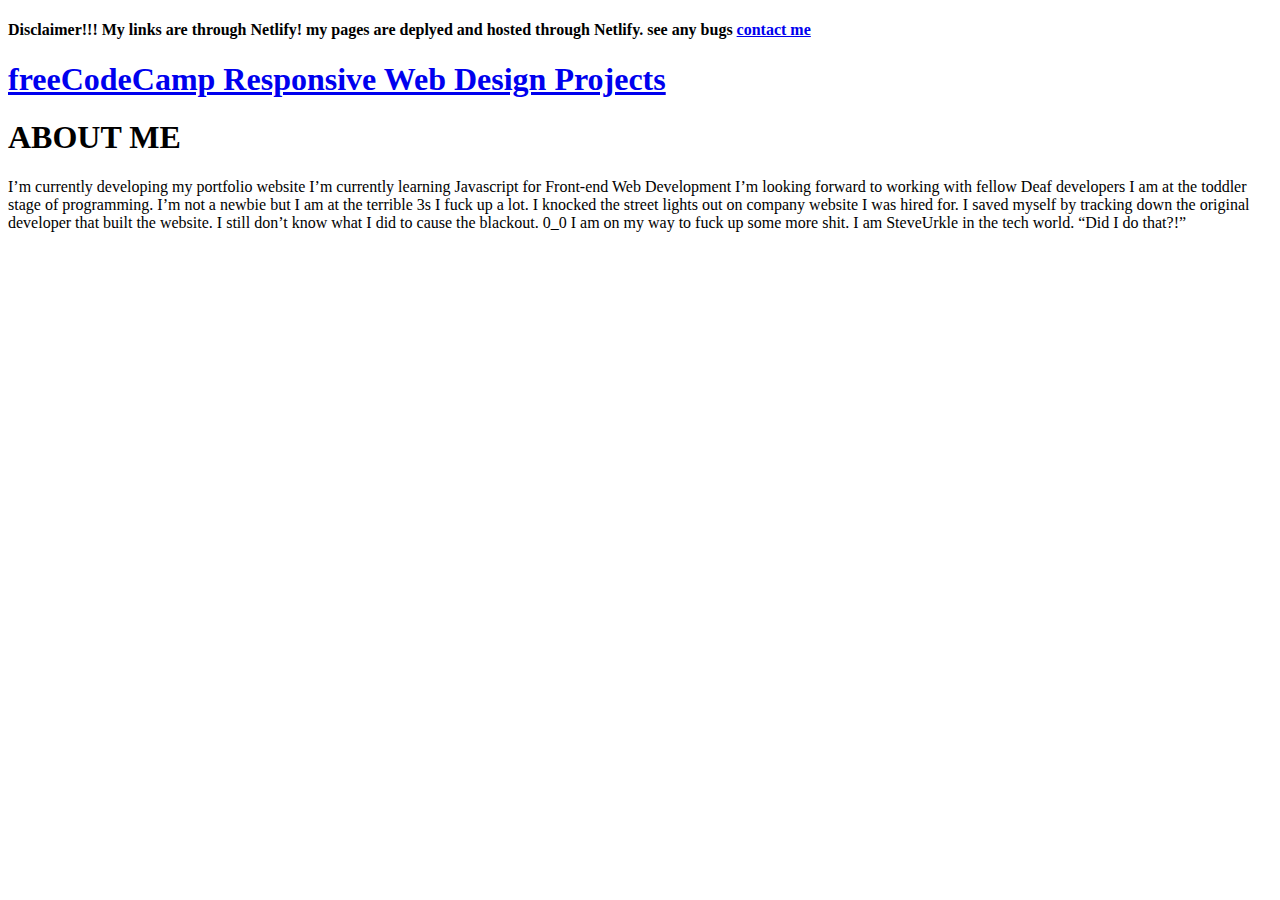
==== nav/aboutme.html @ 9b5614e0 "Summary" ====
<!DOCTYPE html>
<html lang="en">
    <head>
        <meta charset="UTF-8">
        <meta name="viewport" content="width=device-width, initial-scale=1.0">
        <meta name="description" content="About Me">
        <title>About Destiny O'Connor</title>
        <link rel="stylesheet" href="/css/magic.css">
    </head>

    <body>
        <h4>Disclaimer!!! My links are through Netlify! my pages are deplyed and hosted through Netlify. see any bugs <a href="mailto:destinymoconnor@gmail.com?">contact me</a></h4>
<h1><a href="https://glittery-banoffee-a56451.netlify.app/">freeCodeCamp Responsive Web Design Projects</a></h1>

<H1>ABOUT ME</H1>
<p>I’m currently developing my portfolio website

    I’m currently learning Javascript for Front-end Web Development  
    
    I’m looking forward to working with fellow Deaf developers 
    
    I am at the toddler stage of programming. I’m not a newbie but I am at the terrible 3s I fuck up a lot. 
    I knocked the street lights out on company website I was hired for. I saved myself by tracking down 
    the original developer that built the website. I still don’t know what I did to cause the blackout. 
    0_0 I am on my way to fuck up some more shit. I am SteveUrkle in the tech world. “Did I do that?!”</p>
    </body>
</html>
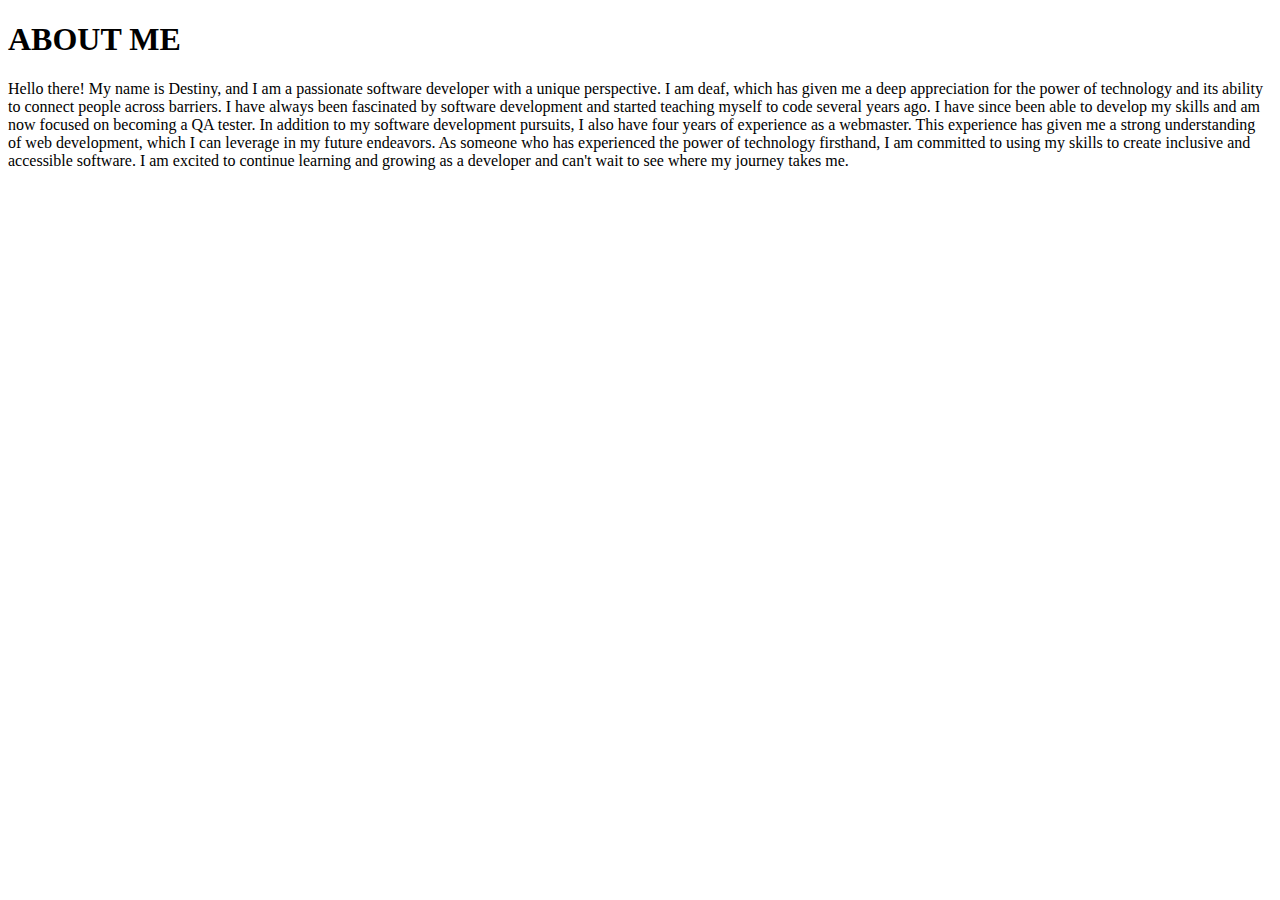
==== commit fcc2bc13: "Update style.css" ====
--- a/nav/aboutme.html
+++ b/nav/aboutme.html
@@ -5,23 +5,19 @@
         <meta name="viewport" content="width=device-width, initial-scale=1.0">
         <meta name="description" content="About Me">
         <title>About Destiny O'Connor</title>
-        <link rel="stylesheet" href="/css/magic.css">
+        <link rel="stylesheet" href="/css/Index.scss">
     </head>
 
     <body>
-        <h4>Disclaimer!!! My links are through Netlify! my pages are deplyed and hosted through Netlify. see any bugs <a href="mailto:destinymoconnor@gmail.com?">contact me</a></h4>
-<h1><a href="https://glittery-banoffee-a56451.netlify.app/">freeCodeCamp Responsive Web Design Projects</a></h1>
-
-<H1>ABOUT ME</H1>
-<p>I’m currently developing my portfolio website
-
-    I’m currently learning Javascript for Front-end Web Development  
+<h1>ABOUT ME</h1>
+<p>Hello there! My name is Destiny, and I am a passionate software developer with a unique perspective. 
+    I am deaf, which has given me a deep appreciation for the power of technology and its ability to connect people across barriers.
+    I have always been fascinated by software development and started teaching myself to code several years ago. 
+    I have since been able to develop my skills and am now focused on becoming a QA tester.
+    In addition to my software development pursuits, I also have four years of experience as a webmaster. 
+    This experience has given me a strong understanding of web development, which I can leverage in my future endeavors.
+    As someone who has experienced the power of technology firsthand, I am committed to using my skills to create inclusive and accessible software. 
+    I am excited to continue learning and growing as a developer and can't wait to see where my journey takes me.</p>
     
-    I’m looking forward to working with fellow Deaf developers 
-    
-    I am at the toddler stage of programming. I’m not a newbie but I am at the terrible 3s I fuck up a lot. 
-    I knocked the street lights out on company website I was hired for. I saved myself by tracking down 
-    the original developer that built the website. I still don’t know what I did to cause the blackout. 
-    0_0 I am on my way to fuck up some more shit. I am SteveUrkle in the tech world. “Did I do that?!”</p>
     </body>
 </html>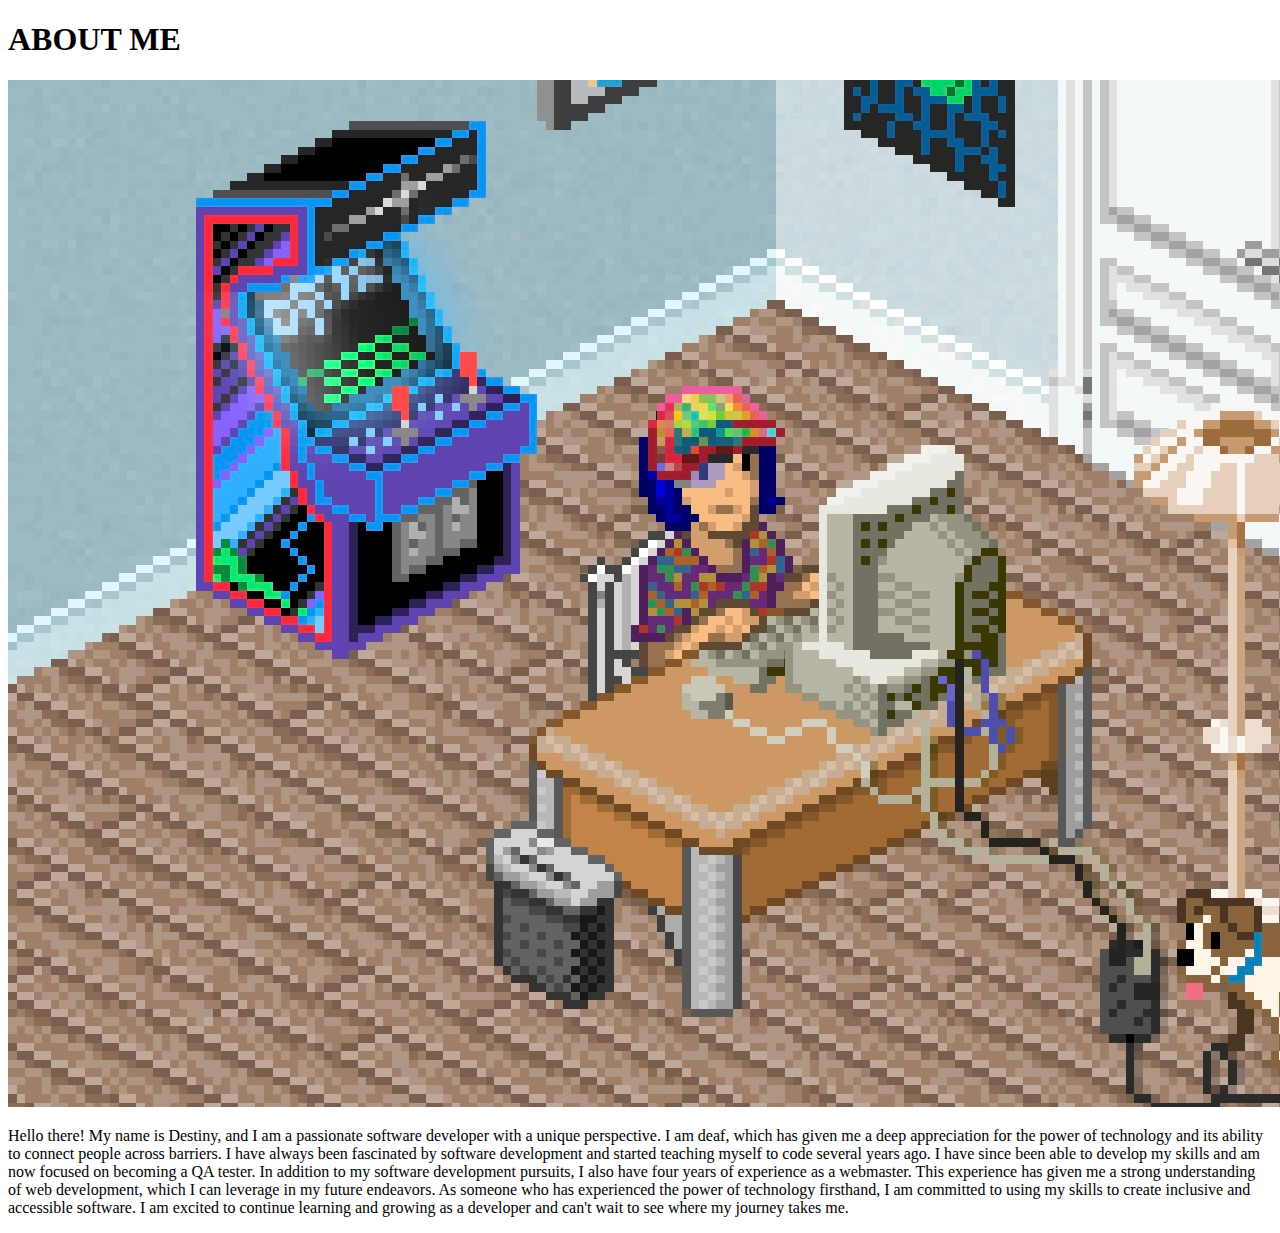
==== commit a477611f: "Summary" ====
--- a/nav/aboutme.html
+++ b/nav/aboutme.html
@@ -5,12 +5,13 @@
         <meta name="viewport" content="width=device-width, initial-scale=1.0">
         <meta name="description" content="About Me">
         <title>About Destiny O'Connor</title>
-        <link rel="stylesheet" href="/css/Index.scss">
+        <link rel="stylesheet" href="/css/index.css">
     </head>
 
-    <body>
+<body>
 <h1>ABOUT ME</h1>
-<p>Hello there! My name is Destiny, and I am a passionate software developer with a unique perspective. 
+<img class="icon" src="/images/icon1.jpeg">
+<p class="destiny">Hello there! My name is Destiny, and I am a passionate software developer with a unique perspective. 
     I am deaf, which has given me a deep appreciation for the power of technology and its ability to connect people across barriers.
     I have always been fascinated by software development and started teaching myself to code several years ago. 
     I have since been able to develop my skills and am now focused on becoming a QA tester.
@@ -18,6 +19,5 @@
     This experience has given me a strong understanding of web development, which I can leverage in my future endeavors.
     As someone who has experienced the power of technology firsthand, I am committed to using my skills to create inclusive and accessible software. 
     I am excited to continue learning and growing as a developer and can't wait to see where my journey takes me.</p>
-    
-    </body>
+ </body>
 </html>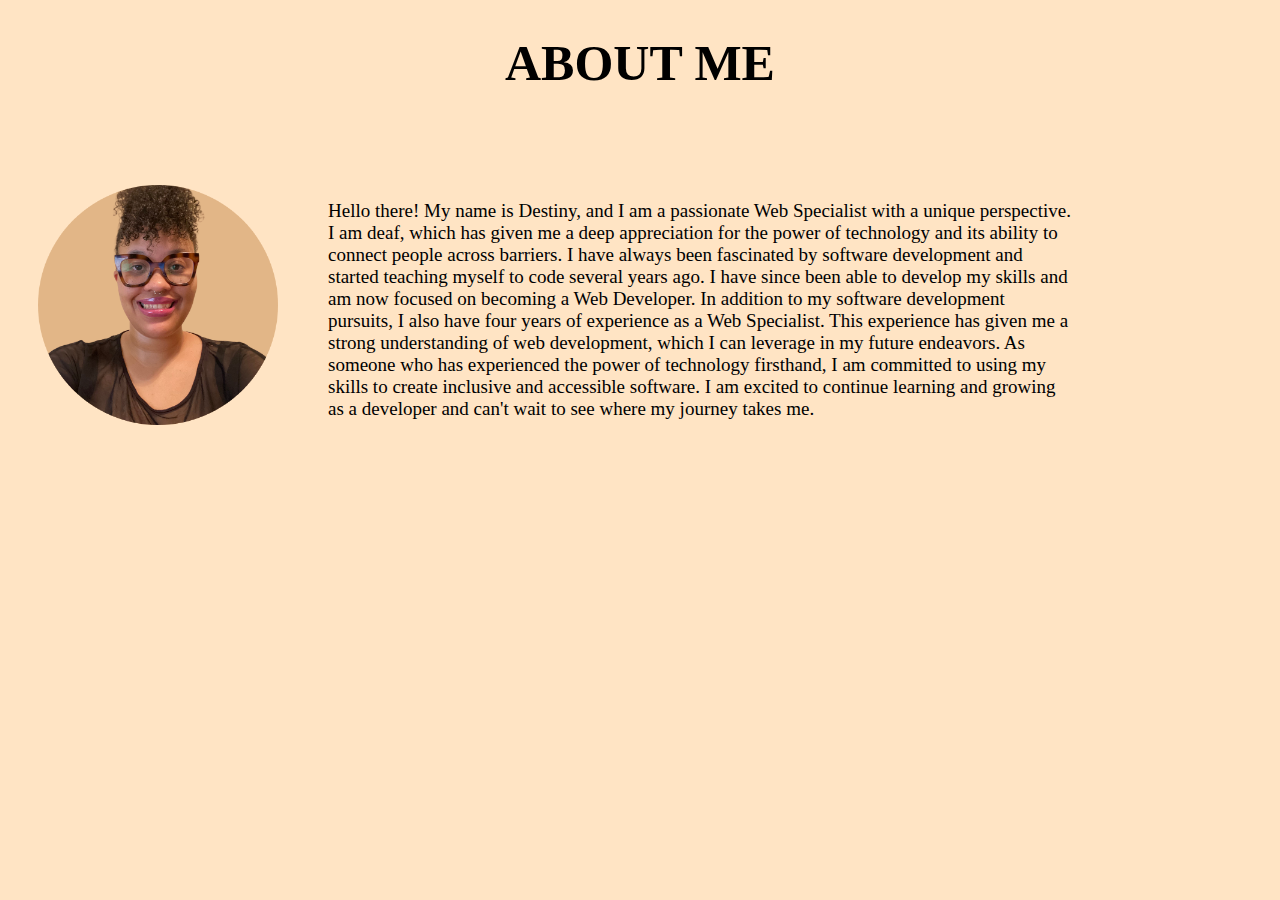
==== commit d1d067c3: "Summary" ====
--- a/nav/aboutme.html
+++ b/nav/aboutme.html
@@ -9,15 +9,29 @@
     </head>
 
 <body>
+<main>
 <h1>ABOUT ME</h1>
-<img class="icon" src="/images/icon1.jpeg">
-<p class="destiny">Hello there! My name is Destiny, and I am a passionate software developer with a unique perspective. 
-    I am deaf, which has given me a deep appreciation for the power of technology and its ability to connect people across barriers.
-    I have always been fascinated by software development and started teaching myself to code several years ago. 
-    I have since been able to develop my skills and am now focused on becoming a QA tester.
-    In addition to my software development pursuits, I also have four years of experience as a webmaster. 
-    This experience has given me a strong understanding of web development, which I can leverage in my future endeavors.
-    As someone who has experienced the power of technology firsthand, I am committed to using my skills to create inclusive and accessible software. 
-    I am excited to continue learning and growing as a developer and can't wait to see where my journey takes me.</p>
+<div class="container">
+   
+    <div class="profileicon">
+        <img src="/images/profileicon.png" alt="profile icon">
+    </div>
+
+    <div class="profiletext">
+        <p>Hello there! My name is Destiny, and I am a passionate Web Specialist with a unique perspective. 
+            I am deaf, which has given me a deep appreciation for the power of technology and its ability to connect people across barriers.
+            I have always been fascinated by software development and started teaching myself to code several years ago. 
+            I have since been able to develop my skills and am now focused on becoming a Web Developer.
+            In addition to my software development pursuits, I also have four years of experience as a Web Specialist. 
+            This experience has given me a strong understanding of web development, which I can leverage in my future endeavors.
+            As someone who has experienced the power of technology firsthand, I am committed to using my skills to create inclusive and accessible software. 
+            I am excited to continue learning and growing as a developer and can't wait to see where my journey takes me.
+        </p>
+    </div>
+    </div>
+
+
+</div>
+</main>
  </body>
 </html>--- a/css/index.css
+++ b/css/index.css
@@ -0,0 +1,27 @@
+body {
+    background-color: bisque;
+}
+h1 {
+    text-align: center;
+    font-size: 50px;
+    color: ;
+}
+.container {
+    overflow: hidden;
+}
+img {
+    padding-top: 30px;
+    width: 300px;
+}
+.profileicon {
+    float: left;
+    margin-right: 20px;
+}
+
+.profiletext {
+    margin: 75px 100px 0px 0px;
+    padding-right: 100px;
+    text-align: left;
+    font-size: 19px;
+
+}
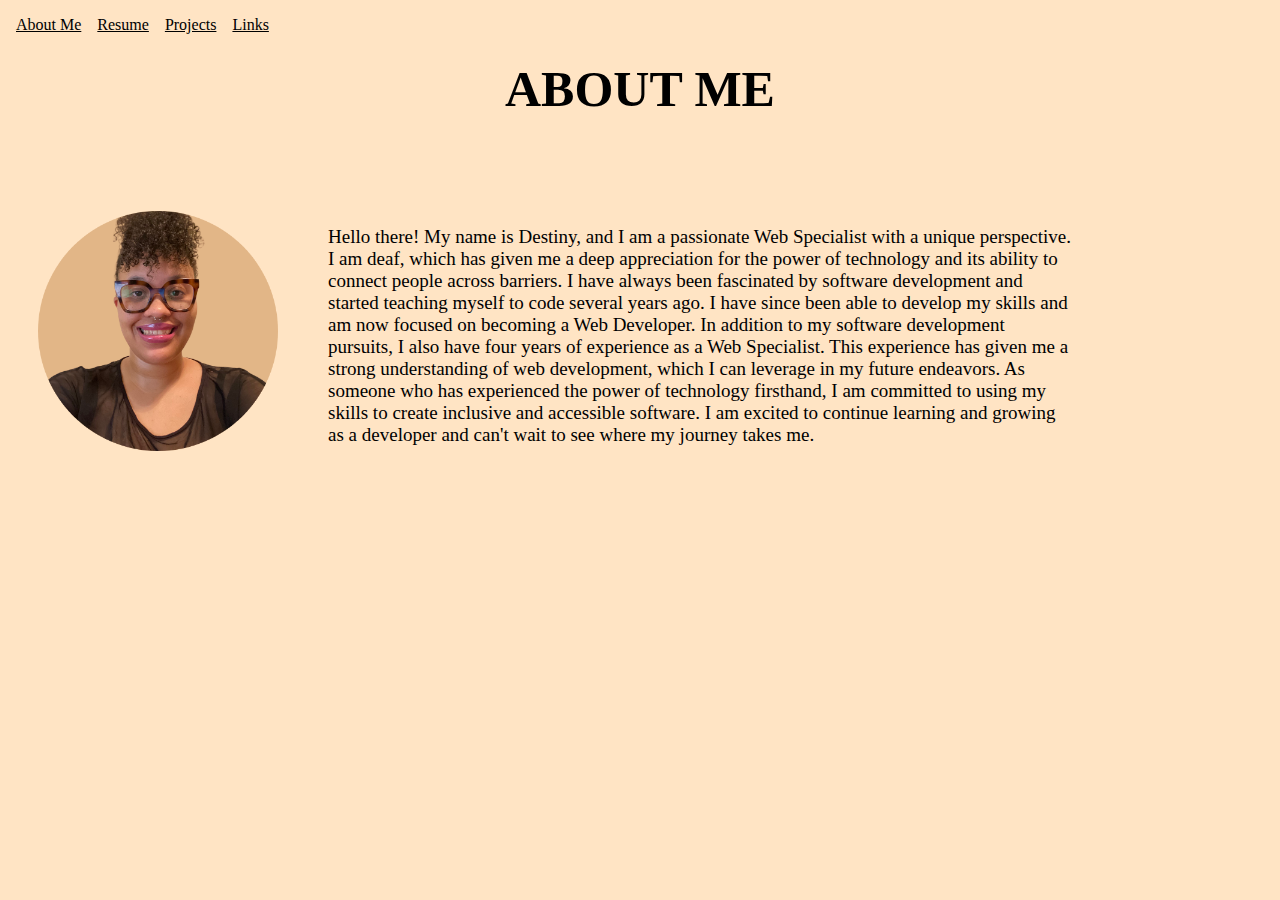
==== commit b7df416d: "summary" ====
--- a/nav/aboutme.html
+++ b/nav/aboutme.html
@@ -7,7 +7,14 @@
         <title>About Destiny O'Connor</title>
         <link rel="stylesheet" href="/css/index.css">
     </head>
-
+    <nav>
+        <ul>
+            <li><a href="nav/aboutme.html">About Me</a></li>
+            <li><a href="nav/Resume.html">Resume</a></li>
+            <li><a href="nav/projects.html">Projects</a></li>
+            <li><a href="nav/links.html">Links</a></li>
+        </ul>
+    </nav>
 <body>
 <main>
 <h1>ABOUT ME</h1>
--- a/css/index.css
+++ b/css/index.css
@@ -1,3 +1,16 @@
+ul {
+    list-style-type: none;
+    overflow: hidden;
+    display: inline;
+    }
+    nav li {
+        float: left;
+    }
+    a {
+        display: block;
+        padding: 8px;
+        color: black;
+    }
 body {
     background-color: bisque;
 }
